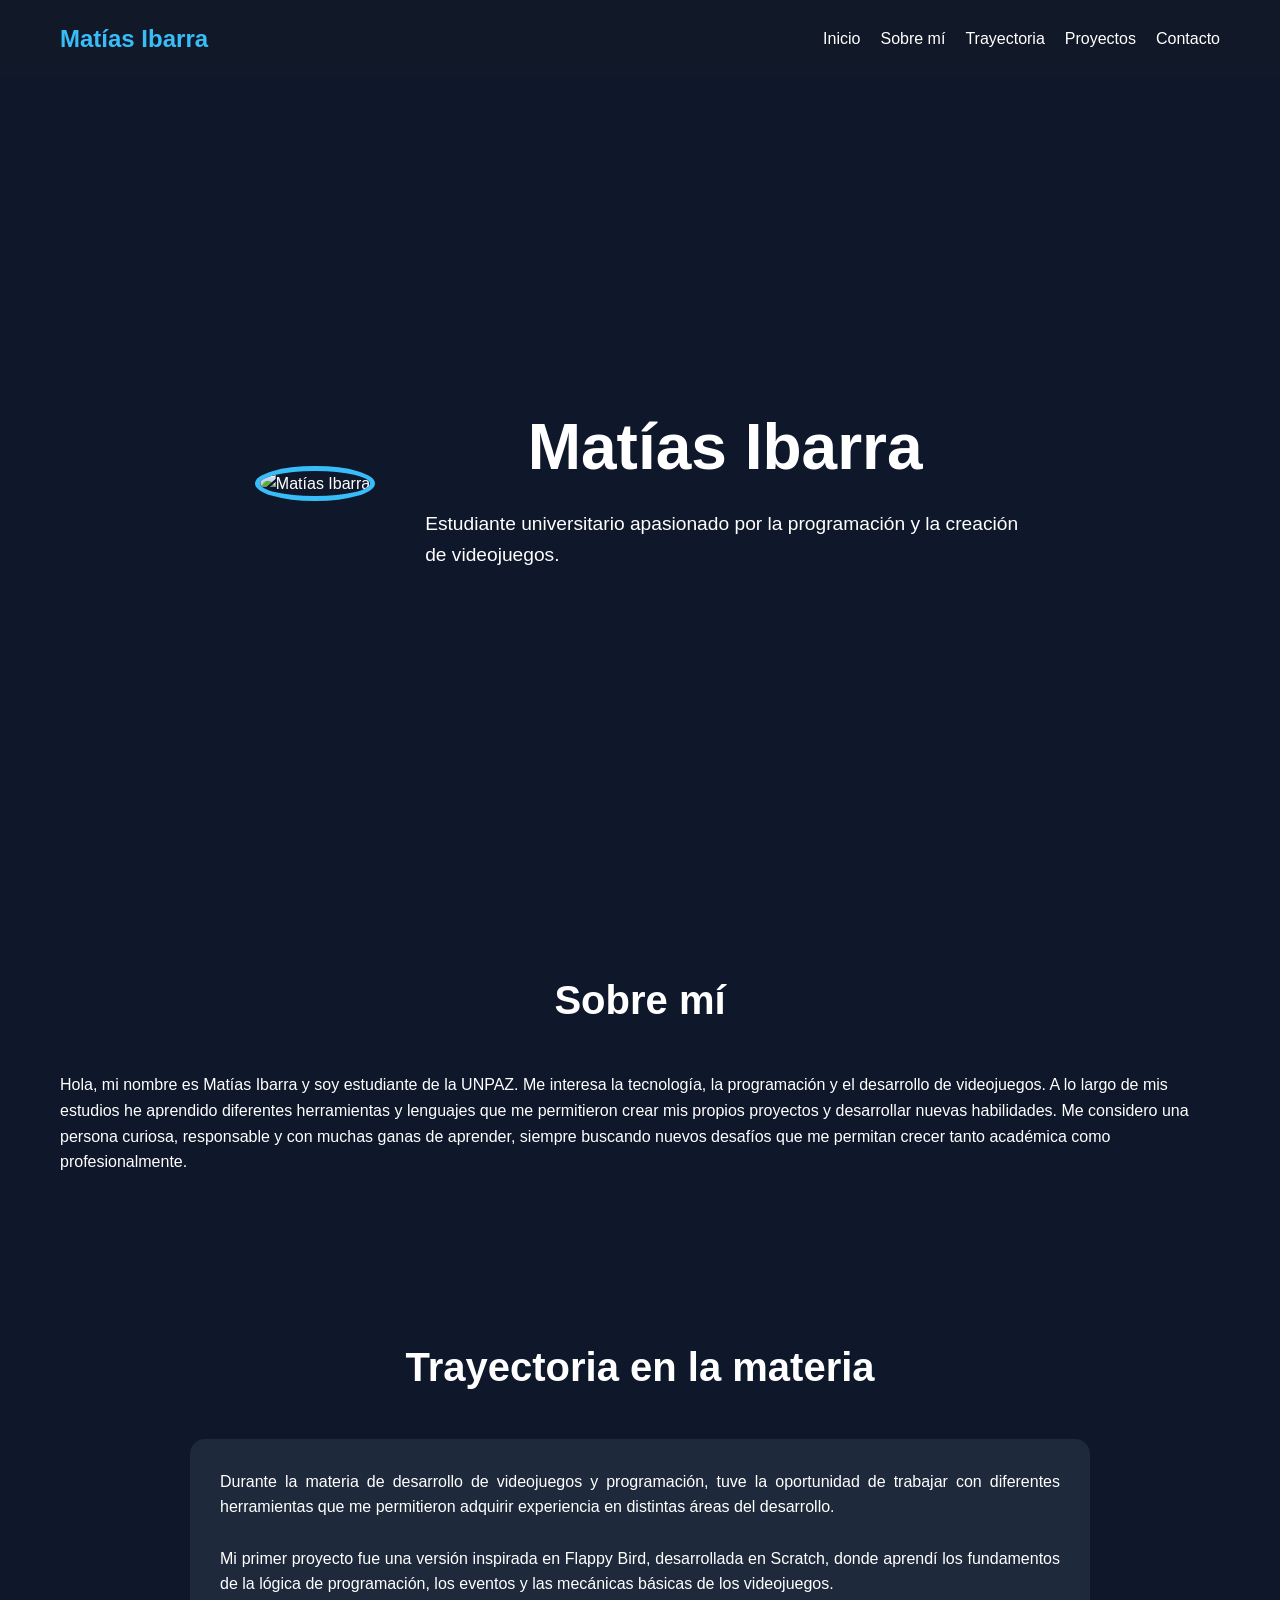
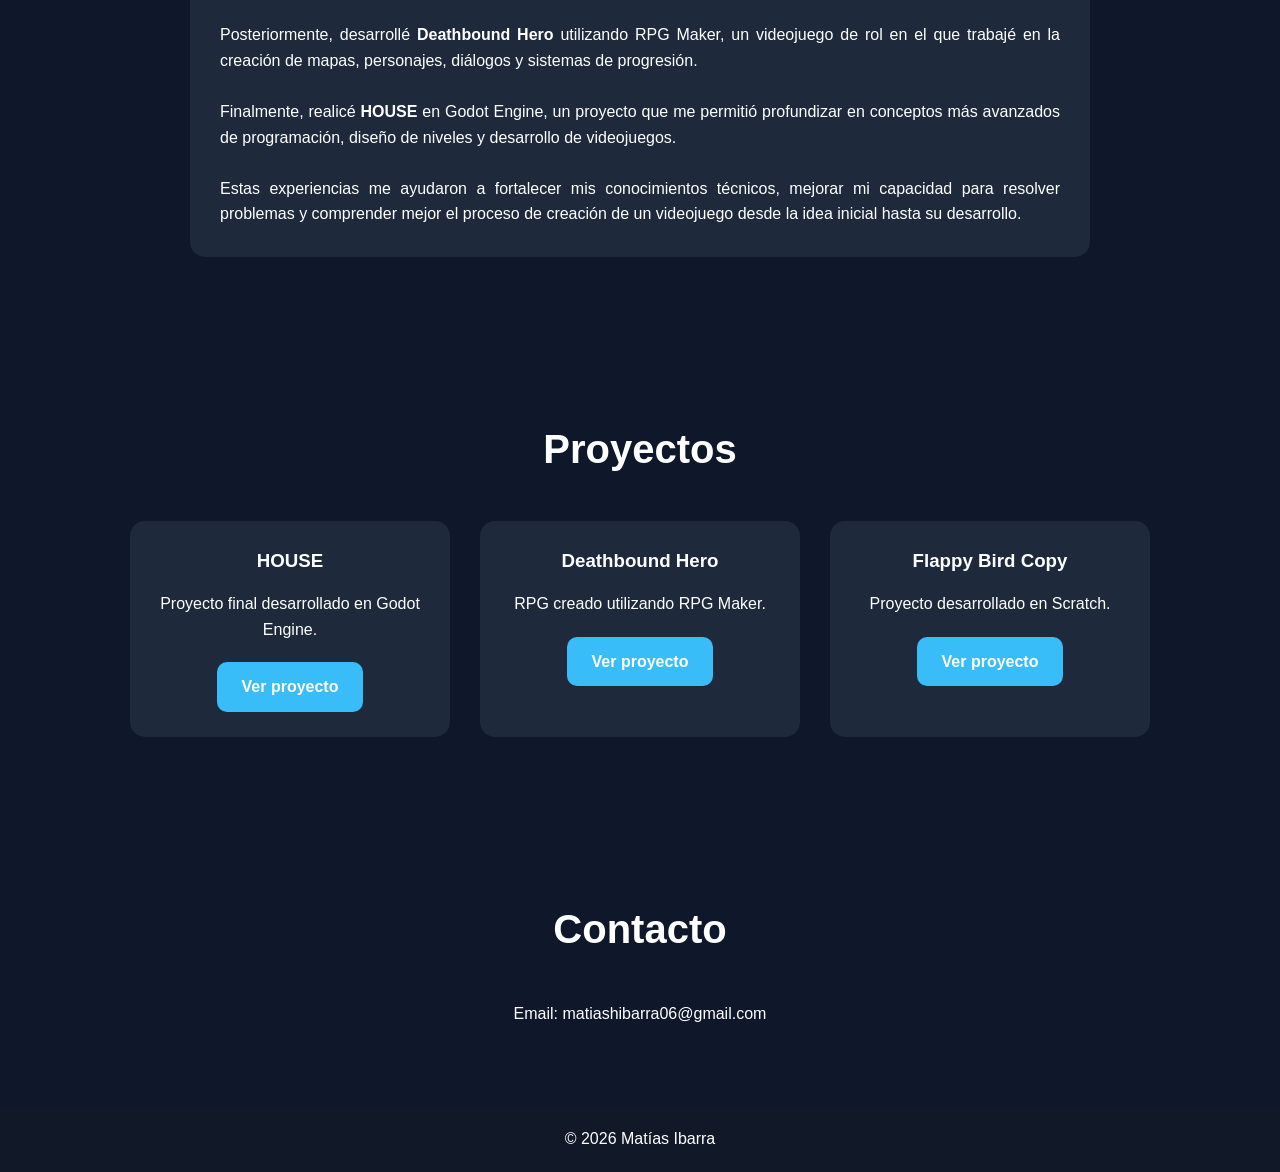
==== index.html @ 1eac9126 "Add files via upload" ====
<!DOCTYPE html>
<html lang="es">

<head>
    <meta charset="UTF-8">
    <meta name="viewport" content="width=device-width, initial-scale=1.0">
    <title>Portfolio | Matías Ibarra</title>
    <link rel="stylesheet" href="style.css">
</head>

<body>

<header>
    <nav>
        <h1>Matías Ibarra</h1>

        <ul>
            <li><a href="#inicio">Inicio</a></li>
            <li><a href="#sobre-mi">Sobre mí</a></li>
            <li><a href="#trayectoria">Trayectoria</a></li>
            <li><a href="#proyectos">Proyectos</a></li>
            <li><a href="#contacto">Contacto</a></li>
        </ul>
    </nav>
</header>

<section id="inicio" class="hero">

    <div class="hero-img">
        <img src="img/matias.jpg" alt="Matías Ibarra">
    </div>

    <div class="hero-content">
        <h2>Matías Ibarra</h2>

        <p>
            Estudiante universitario apasionado por la programación
              y la creación de videojuegos.
        </p>
    </div>

</section>

<section id="sobre-mi">

    <h2>Sobre mí</h2>

    <p>
        Hola, mi nombre es Matías Ibarra y soy estudiante de la UNPAZ. Me interesa la tecnología, la programación y el desarrollo de videojuegos. A lo largo de mis estudios he aprendido diferentes herramientas y lenguajes que me permitieron crear mis propios proyectos y desarrollar nuevas habilidades.

Me considero una persona curiosa, responsable y con muchas ganas de aprender, siempre buscando nuevos desafíos que me permitan crecer tanto académica como profesionalmente.
    </p>

</section>

<section id="trayectoria">

    <h2>Trayectoria en la materia</h2>

    <div class="card">

        <p>
            Durante la materia de desarrollo de videojuegos y programación,
            tuve la oportunidad de trabajar con diferentes herramientas que me
            permitieron adquirir experiencia en distintas áreas del desarrollo.
        </p>

        <br>

        <p>
            Mi primer proyecto fue una versión inspirada en Flappy Bird,
            desarrollada en Scratch, donde aprendí los fundamentos de la lógica
            de programación, los eventos y las mecánicas básicas de los videojuegos.
        </p>

        <br>

        <p>
            Posteriormente, desarrollé <strong>Deathbound Hero</strong> utilizando
            RPG Maker, un videojuego de rol en el que trabajé en la creación de
            mapas, personajes, diálogos y sistemas de progresión.
        </p>

        <br>

        <p>
            Finalmente, realicé <strong>HOUSE</strong> en Godot Engine, un proyecto
            que me permitió profundizar en conceptos más avanzados de programación,
            diseño de niveles y desarrollo de videojuegos.
        </p>

        <br>

        <p>
            Estas experiencias me ayudaron a fortalecer mis conocimientos técnicos,
            mejorar mi capacidad para resolver problemas y comprender mejor el
            proceso de creación de un videojuego desde la idea inicial hasta su desarrollo.
        </p>

    </div>

</section>
<section id="proyectos">

    <h2>Proyectos</h2>

    <div class="proyectos-grid">

        <div class="proyecto">

            <h3>HOUSE</h3>

            <p>
                Proyecto final desarrollado en Godot Engine.
            </p>

            <a class="btn-proyecto" href="house.html">
                Ver proyecto
            </a>

        </div>

        <div class="proyecto">

            <h3>Deathbound Hero</h3>

            <p>
                RPG creado utilizando RPG Maker.
            </p>

            <a class="btn-proyecto" href="deathbound.html">
                Ver proyecto
            </a>

        </div>

        <div class="proyecto">

            <h3>Flappy Bird Copy</h3>

            <p>
                Proyecto desarrollado en Scratch.
            </p>

            <a class="btn-proyecto" href="flappybird.html">
                Ver proyecto
            </a>

        </div>

    </div>

</section>

<section id="contacto">

    <h2>Contacto</h2>

    <p>Email: matiashibarra06@gmail.com</p>

</section>

<footer>
    <p>© 2026 Matías Ibarra</p>
</footer>

<script src="script.js"></script>

</body>
</html>
---- style.css ----
*{
    margin:0;
    padding:0;
    box-sizing:border-box;
    font-family:Arial, Helvetica, sans-serif;
}

html{
    scroll-behavior:smooth;
}

body{
    background:#0f172a;
    color:white;
    line-height:1.6;
}

/* HEADER */

header{
    background:#111827;
    position:sticky;
    top:0;
    z-index:1000;
}

nav{
    max-width:1200px;
    margin:auto;
    padding:20px;
    display:flex;
    justify-content:space-between;
    align-items:center;
}

nav h1{
    color:#38bdf8;
}

nav ul{
    list-style:none;
    display:flex;
    gap:20px;
}

nav a{
    text-decoration:none;
    color:white;
    transition:.3s;
}

nav a:hover{
    color:#38bdf8;
}

/* HERO */

.hero{
    min-height:90vh;
    display:flex;
    justify-content:center;
    align-items:center;
    gap:50px;
    padding:50px;
}

.hero-img img{
    width:280px;
    height:280px;
    object-fit:cover;
    border-radius:50%;
    border:5px solid #38bdf8;
}

.hero-content{
    max-width:600px;
}

.hero-content h2{
    font-size:4rem;
    margin-bottom:10px;
}

.hero-content p{
    font-size:1.2rem;
}

/* SECCIONES */

section{
    max-width:1200px;
    margin:auto;
    padding:80px 20px;
}

section h2{
    text-align:center;
    margin-bottom:40px;
    font-size:2.5rem;
}

/* TARJETAS */

.card{
    background:#1e293b;
    padding:30px;
    border-radius:15px;
    max-width:900px;
    margin:auto;
    text-align:justify;
}

/* PROYECTOS */

.proyectos-grid{
    display:flex;
    justify-content:center;
    gap:30px;
    flex-wrap:wrap;
}

.proyecto{
    width:320px;
    background:#1e293b;
    border-radius:15px;
    padding:25px;
    text-align:center;
    transition:.3s;
}

.proyecto:hover{
    transform:translateY(-10px);
}

.proyecto h3{
    margin-bottom:15px;
}

.proyecto p{
    margin-bottom:20px;
}

.btn-proyecto{
    display:inline-block;
    padding:12px 25px;
    background:#38bdf8;
    color:white;
    text-decoration:none;
    border-radius:10px;
    font-weight:bold;
    transition:.3s;
}

.btn-proyecto:hover{
    background:#0ea5e9;
}

/* CONTACTO */

#contacto{
    text-align:center;
}

/* FOOTER */

footer{
    background:#111827;
    text-align:center;
    padding:20px;
}

/* PAGINAS DE PROYECTO */

.pagina-proyecto{
    max-width:1200px;
    margin:auto;
    padding:50px 20px;
}

.pagina-proyecto h1{
    text-align:center;
    font-size:4rem;
    margin-bottom:30px;
}

.banner-proyecto{
    width:100%;
    max-height:500px;
    object-fit:cover;
    border-radius:15px;
    margin-bottom:30px;
}

.descripcion{
    max-width:900px;
    margin:auto;
    text-align:center;
    font-size:1.1rem;
    margin-bottom:50px;
}

.descargas{
    max-width:500px;
    margin:auto;
    display:flex;
    flex-direction:column;
    gap:15px;
    margin-bottom:60px;
}

.descargas h2{
    margin-bottom:15px;
}

.descargas a{
    background:#38bdf8;
    color:white;
    text-decoration:none;
    padding:15px;
    border-radius:10px;
    text-align:center;
    font-weight:bold;
    transition:.3s;
}

.descargas a:hover{
    background:#0ea5e9;
}

.gameplay{
    text-align:center;
    margin-bottom:60px;
}

.gameplay iframe{
    max-width:100%;
    border-radius:15px;
}

.capturas{
    text-align:center;
    margin-bottom:60px;
}

.capturas img{
    width:300px;
    border-radius:10px;
    margin:10px;
    transition:.3s;
}

.capturas img:hover{
    transform:scale(1.05);
}

.tecnologias{
    text-align:center;
}

.tecnologias span{
    display:inline-block;
    background:#1e293b;
    padding:12px 20px;
    border-radius:20px;
    margin:8px;
}

/* RESPONSIVE */

@media(max-width:768px){

    nav{
        flex-direction:column;
        gap:15px;
    }

    nav ul{
        flex-wrap:wrap;
        justify-content:center;
    }

    .hero{
        flex-direction:column;
        text-align:center;
    }

    .hero-content h2{
        font-size:3rem;
    }

    .pagina-proyecto h1{
        font-size:2.5rem;
    }

    .capturas img{
        width:100%;
    }

    .gameplay iframe{
        width:100%;
        height:300px;
    }
}
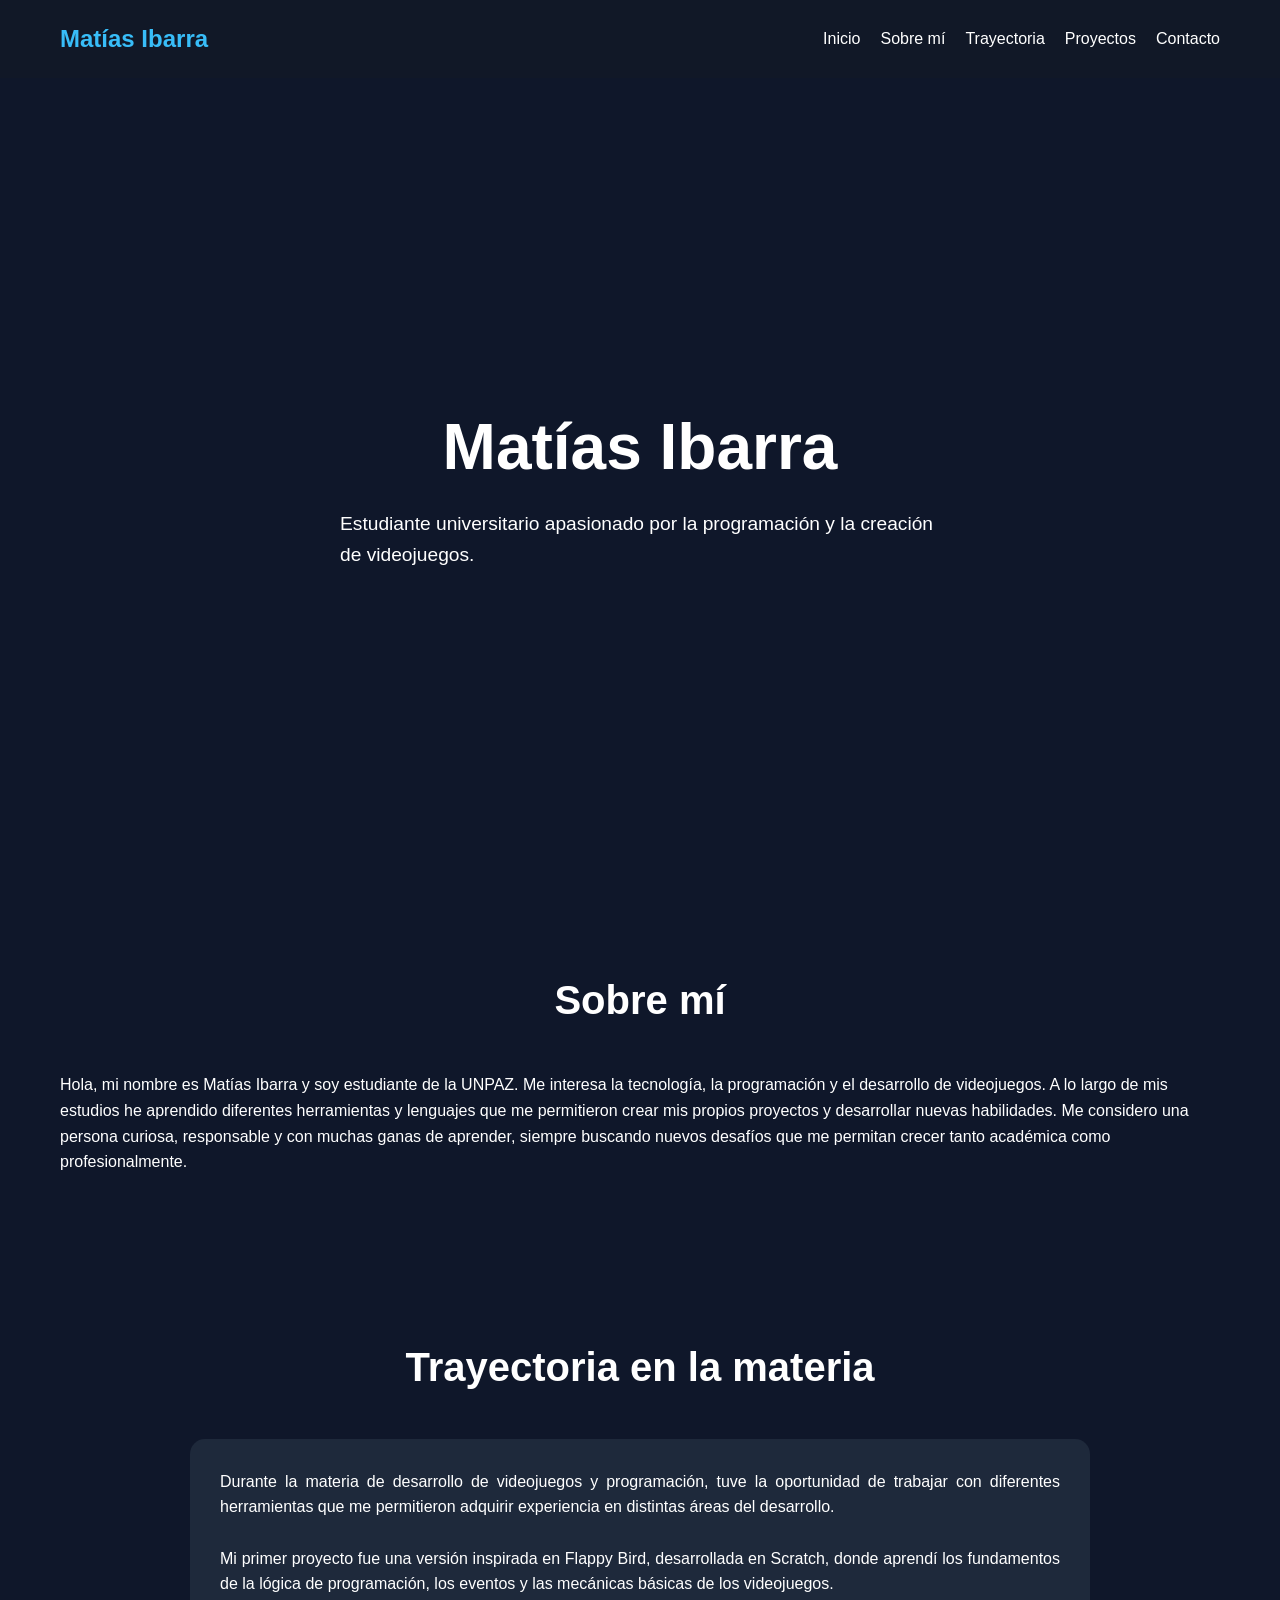
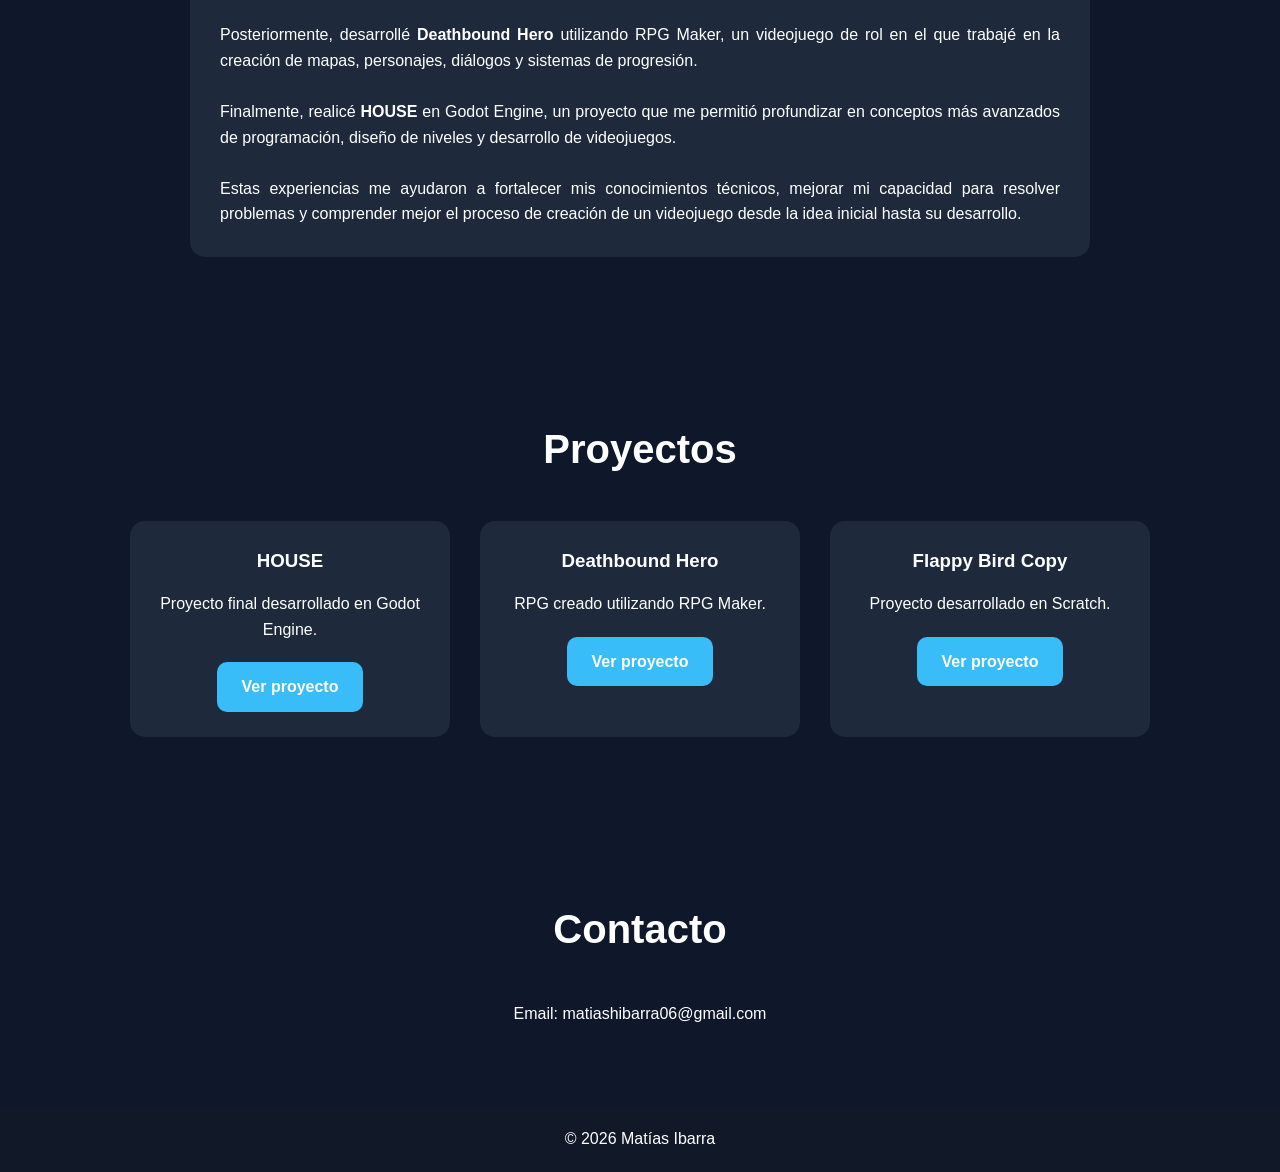
==== commit 0be4627f: "Add files via upload" ====
--- a/index.html
+++ b/index.html
@@ -26,9 +26,6 @@
 
 <section id="inicio" class="hero">
 
-    <div class="hero-img">
-        <img src="img/matias.jpg" alt="Matías Ibarra">
-    </div>
 
     <div class="hero-content">
         <h2>Matías Ibarra</h2>
